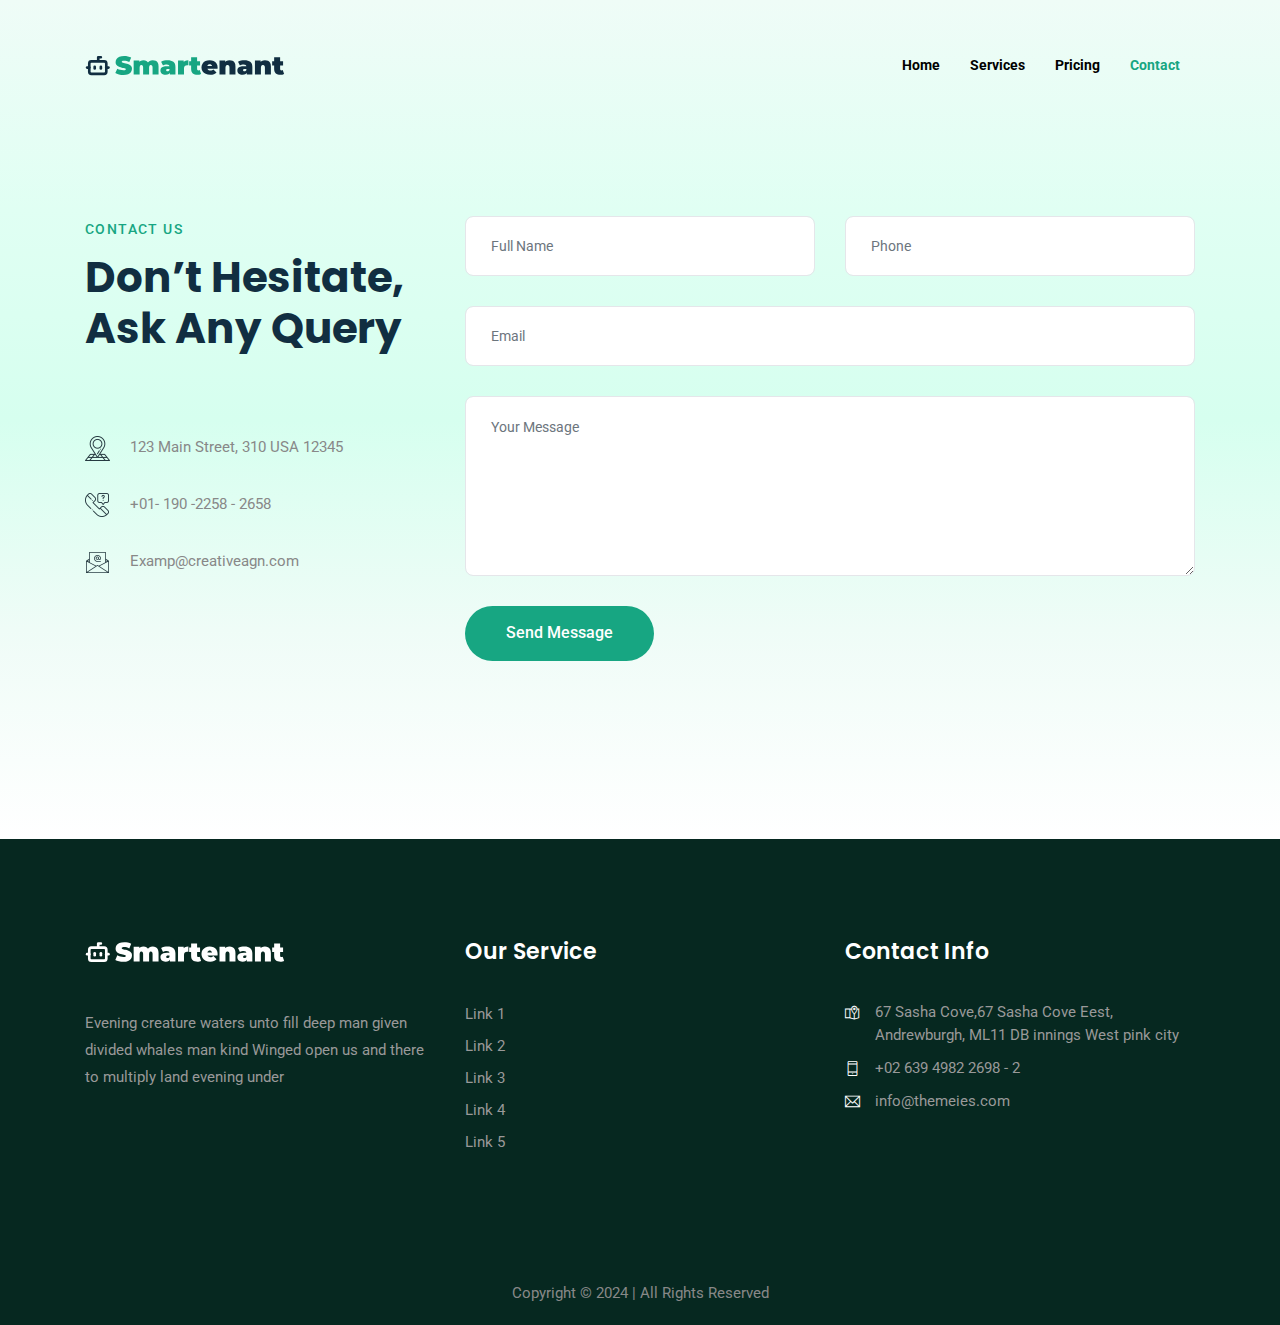
==== contact.html @ d22713ad "added" ====
<!doctype html>
<html lang="en">

<head>
  <!-- Required meta tags -->
  <meta charset="utf-8">
  <meta name="viewport" content="width=device-width, initial-scale=1, shrink-to-fit=no">

  <!-- All CSS -->
  <link rel="stylesheet" href="css/bootstrap.min.css">
  <link rel="stylesheet" href="css/owl.carousel.min.css">
  <link rel="stylesheet" href="css/themify-icons.css">
  <link rel="stylesheet" href="css/style.css">
  <link rel="stylesheet" href="css/animate.min.css">
  <link rel="stylesheet" href="css/font-awesome.min.css">
  <title>Hey, world!</title>
</head>

<body>

  <!-- Header strat -->
  <header class="header abs-header ">
    <div class="container">
      <nav class="navbar">
        <!-- Site logo -->
        <a href="home-01.html" class="logo">
          <img src="images/logo.svg" alt="">
        </a>
        <a href="javascript:void(0);" id="mobile-menu-toggler">
          <i class="ti-align-justify"></i>
        </a>
        <ul class="navbar-nav">
          <li><a href="index.html" >Home</a></li>
          <li><a href="services.html">Services</a></li>
          <li><a href="pricing.html">Pricing</a></li>
          <li><a href="contact.html" class="active">Contact</a></li>
        </ul>
      </nav>
    </div>
  </header>
  <!-- Header strat -->

  



  <section class="banner ">

  <!-- Contact section start -->
  
  <section class="contact">
    <div class="container">
      <div class="row">
        <div class="col-md-4">
          <div class="sec-heading">
            <span class="tagline">contact us</span>
            <h3 class="sec-title">Don’t Hesitate, Ask Any Query</h3>
          </div>
          <address class="contact-info">
            <span><img src="images/icons/map-marker.png" alt="">123 Main Street, 310 USA 12345</span>
            <a href="tel:"><img src="images/icons/phone.png" alt="">+01- 190 -2258 - 2658</a>
            <a href="mailto:"><img src="images/icons/email.png" alt="">Examp@creativeagn.com</a>
          </address>
        </div>
        <div class="col-md-8">
          <form action="home-01.html">
            <div class="row">
              <div class="col-sm-6">
                <input type="text" class="form-control" id="" placeholder="Full Name" required>
              </div>
              <div class="col-sm-6">
                <input type="text" class="form-control" id="" placeholder="Phone">
              </div>
            </div>
            <input type="email" class="form-control" id="" placeholder="Email" required>
            <textarea name="" class="form-control" placeholder="Your Message" required></textarea>
            <button type="submit" class="btn btn-default">send message</button>
          </form>
        </div>
      </div>
    </div>
  </section>
  <!-- Contact section end -->
</section>
 
  <!-- Footer strat -->
  <footer class="footer">
    <div class="foo-top">
      <div class="container">
        <div class="row">
          <div class="col-md-4">
            <div class="widget widget-text">
              <a href="home-01.html" class="logo">
                <img src="images/logo2.svg" alt="Logo">
              </a>
              <p>Evening creature waters unto fill deep man given divided whales man kind Winged open us and there to
                multiply land evening under </p>
            </div>
          </div>
          <div class="col-md-4">
            <div class="widget widget-navigation">
              <h3 class="widget-title">Our Service</h3>
              <ul>
                <li><a href="#">Link 1</a></li>
                <li><a href="#">Link 2</a></li>
                <li><a href="#">Link 3</a></li>
                <li><a href="#">Link 4</a></li>
                <li><a href="#">Link 5</a></li>
              </ul>
            </div>
          </div>
          
          <div class="col-md-4">
            <div class="widget widget-address">
              <h3 class="widget-title">Contact Info</h3>
              <address>
                <span><i class="ti-map-alt"></i> 67 Sasha Cove,67 Sasha Cove Eest, Andrewburgh, ML11 DB innings West
                  pink city</span>
                <a href="tel:+0263949822698"><i class="ti-mobile"></i> +02 639 4982 2698 - 2</a>
                <a href="mailto:info@themeies.com"><i class="ti-email"></i> info@themeies.com</a>
              </address>
            </div>
          </div>
        </div>
      </div>
    </div>
    <div class="foo-btm">
      <div class="container">
        <div class="row">
          <div class="col text-center">
            <p class="copyright">Copyright © 2024 | All Rights Reserved</p>
          </div>
        </div>
      </div>
    </div>
  </footer>
  <!-- Footer end -->
  <button onclick="topFunction()" id="myBtn" title="Go to top"><i class="fa fa-chevron-up" aria-hidden="true"></i></button>
  <!-- JS -->
  <script src="js/jquery-3.3.1.min.js"></script>
  <script src="js/jquery-ui.min.js"></script>
  <script src="js/bootstrap.min.js"></script>
  <script src="js/owl.carousel.min.js"></script>
  <script src="js/scripts.js"></script>
</body>

</html>
---- css/themify-icons.css ----
@font-face {
	font-family: 'themify';
	src:url('fonts/themify.eot?-fvbane');
	src:url('fonts/themify.eot?#iefix-fvbane') format('embedded-opentype'),
		url('fonts/themify.woff?-fvbane') format('woff'),
		url('fonts/themify.ttf?-fvbane') format('truetype'),
		url('fonts/themify.svg?-fvbane#themify') format('svg');
	font-weight: normal;
	font-style: normal;
}

[class^="ti-"], [class*=" ti-"] {
	font-family: 'themify';
	speak: none;
	font-style: normal;
	font-weight: normal;
	font-variant: normal;
	text-transform: none;
	line-height: 1;

	/* Better Font Rendering =========== */
	-webkit-font-smoothing: antialiased;
	-moz-osx-font-smoothing: grayscale;
}

.ti-wand:before {
	content: "\e600";
}
.ti-volume:before {
	content: "\e601";
}
.ti-user:before {
	content: "\e602";
}
.ti-unlock:before {
	content: "\e603";
}
.ti-unlink:before {
	content: "\e604";
}
.ti-trash:before {
	content: "\e605";
}
.ti-thought:before {
	content: "\e606";
}
.ti-target:before {
	content: "\e607";
}
.ti-tag:before {
	content: "\e608";
}
.ti-tablet:before {
	content: "\e609";
}
.ti-star:before {
	content: "\e60a";
}
.ti-spray:before {
	content: "\e60b";
}
.ti-signal:before {
	content: "\e60c";
}
.ti-shopping-cart:before {
	content: "\e60d";
}
.ti-shopping-cart-full:before {
	content: "\e60e";
}
.ti-settings:before {
	content: "\e60f";
}
.ti-search:before {
	content: "\e610";
}
.ti-zoom-in:before {
	content: "\e611";
}
.ti-zoom-out:before {
	content: "\e612";
}
.ti-cut:before {
	content: "\e613";
}
.ti-ruler:before {
	content: "\e614";
}
.ti-ruler-pencil:before {
	content: "\e615";
}
.ti-ruler-alt:before {
	content: "\e616";
}
.ti-bookmark:before {
	content: "\e617";
}
.ti-bookmark-alt:before {
	content: "\e618";
}
.ti-reload:before {
	content: "\e619";
}
.ti-plus:before {
	content: "\e61a";
}
.ti-pin:before {
	content: "\e61b";
}
.ti-pencil:before {
	content: "\e61c";
}
.ti-pencil-alt:before {
	content: "\e61d";
}
.ti-paint-roller:before {
	content: "\e61e";
}
.ti-paint-bucket:before {
	content: "\e61f";
}
.ti-na:before {
	content: "\e620";
}
.ti-mobile:before {
	content: "\e621";
}
.ti-minus:before {
	content: "\e622";
}
.ti-medall:before {
	content: "\e623";
}
.ti-medall-alt:before {
	content: "\e624";
}
.ti-marker:before {
	content: "\e625";
}
.ti-marker-alt:before {
	content: "\e626";
}
.ti-arrow-up:before {
	content: "\e627";
}
.ti-arrow-right:before {
	content: "\e628";
}
.ti-arrow-left:before {
	content: "\e629";
}
.ti-arrow-down:before {
	content: "\e62a";
}
.ti-lock:before {
	content: "\e62b";
}
.ti-location-arrow:before {
	content: "\e62c";
}
.ti-link:before {
	content: "\e62d";
}
.ti-layout:before {
	content: "\e62e";
}
.ti-layers:before {
	content: "\e62f";
}
.ti-layers-alt:before {
	content: "\e630";
}
.ti-key:before {
	content: "\e631";
}
.ti-import:before {
	content: "\e632";
}
.ti-image:before {
	content: "\e633";
}
.ti-heart:before {
	content: "\e634";
}
.ti-heart-broken:before {
	content: "\e635";
}
.ti-hand-stop:before {
	content: "\e636";
}
.ti-hand-open:before {
	content: "\e637";
}
.ti-hand-drag:before {
	content: "\e638";
}
.ti-folder:before {
	content: "\e639";
}
.ti-flag:before {
	content: "\e63a";
}
.ti-flag-alt:before {
	content: "\e63b";
}
.ti-flag-alt-2:before {
	content: "\e63c";
}
.ti-eye:before {
	content: "\e63d";
}
.ti-export:before {
	content: "\e63e";
}
.ti-exchange-vertical:before {
	content: "\e63f";
}
.ti-desktop:before {
	content: "\e640";
}
.ti-cup:before {
	content: "\e641";
}
.ti-crown:before {
	content: "\e642";
}
.ti-comments:before {
	content: "\e643";
}
.ti-comment:before {
	content: "\e644";
}
.ti-comment-alt:before {
	content: "\e645";
}
.ti-close:before {
	content: "\e646";
}
.ti-clip:before {
	content: "\e647";
}
.ti-angle-up:before {
	content: "\e648";
}
.ti-angle-right:before {
	content: "\e649";
}
.ti-angle-left:before {
	content: "\e64a";
}
.ti-angle-down:before {
	content: "\e64b";
}
.ti-check:before {
	content: "\e64c";
}
.ti-check-box:before {
	content: "\e64d";
}
.ti-camera:before {
	content: "\e64e";
}
.ti-announcement:before {
	content: "\e64f";
}
.ti-brush:before {
	content: "\e650";
}
.ti-briefcase:before {
	content: "\e651";
}
.ti-bolt:before {
	content: "\e652";
}
.ti-bolt-alt:before {
	content: "\e653";
}
.ti-blackboard:before {
	content: "\e654";
}
.ti-bag:before {
	content: "\e655";
}
.ti-move:before {
	content: "\e656";
}
.ti-arrows-vertical:before {
	content: "\e657";
}
.ti-arrows-horizontal:before {
	content: "\e658";
}
.ti-fullscreen:before {
	content: "\e659";
}
.ti-arrow-top-right:before {
	content: "\e65a";
}
.ti-arrow-top-left:before {
	content: "\e65b";
}
.ti-arrow-circle-up:before {
	content: "\e65c";
}
.ti-arrow-circle-right:before {
	content: "\e65d";
}
.ti-arrow-circle-left:before {
	content: "\e65e";
}
.ti-arrow-circle-down:before {
	content: "\e65f";
}
.ti-angle-double-up:before {
	content: "\e660";
}
.ti-angle-double-right:before {
	content: "\e661";
}
.ti-angle-double-left:before {
	content: "\e662";
}
.ti-angle-double-down:before {
	content: "\e663";
}
.ti-zip:before {
	content: "\e664";
}
.ti-world:before {
	content: "\e665";
}
.ti-wheelchair:before {
	content: "\e666";
}
.ti-view-list:before {
	content: "\e667";
}
.ti-view-list-alt:before {
	content: "\e668";
}
.ti-view-grid:before {
	content: "\e669";
}
.ti-uppercase:before {
	content: "\e66a";
}
.ti-upload:before {
	content: "\e66b";
}
.ti-underline:before {
	content: "\e66c";
}
.ti-truck:before {
	content: "\e66d";
}
.ti-timer:before {
	content: "\e66e";
}
.ti-ticket:before {
	content: "\e66f";
}
.ti-thumb-up:before {
	content: "\e670";
}
.ti-thumb-down:before {
	content: "\e671";
}
.ti-text:before {
	content: "\e672";
}
.ti-stats-up:before {
	content: "\e673";
}
.ti-stats-down:before {
	content: "\e674";
}
.ti-split-v:before {
	content: "\e675";
}
.ti-split-h:before {
	content: "\e676";
}
.ti-smallcap:before {
	content: "\e677";
}
.ti-shine:before {
	content: "\e678";
}
.ti-shift-right:before {
	content: "\e679";
}
.ti-shift-left:before {
	content: "\e67a";
}
.ti-shield:before {
	content: "\e67b";
}
.ti-notepad:before {
	content: "\e67c";
}
.ti-server:before {
	content: "\e67d";
}
.ti-quote-right:before {
	content: "\e67e";
}
.ti-quote-left:before {
	content: "\e67f";
}
.ti-pulse:before {
	content: "\e680";
}
.ti-printer:before {
	content: "\e681";
}
.ti-power-off:before {
	content: "\e682";
}
.ti-plug:before {
	content: "\e683";
}
.ti-pie-chart:before {
	content: "\e684";
}
.ti-paragraph:before {
	content: "\e685";
}
.ti-panel:before {
	content: "\e686";
}
.ti-package:before {
	content: "\e687";
}
.ti-music:before {
	content: "\e688";
}
.ti-music-alt:before {
	content: "\e689";
}
.ti-mouse:before {
	content: "\e68a";
}
.ti-mouse-alt:before {
	content: "\e68b";
}
.ti-money:before {
	content: "\e68c";
}
.ti-microphone:before {
	content: "\e68d";
}
.ti-menu:before {
	content: "\e68e";
}
.ti-menu-alt:before {
	content: "\e68f";
}
.ti-map:before {
	content: "\e690";
}
.ti-map-alt:before {
	content: "\e691";
}
.ti-loop:before {
	content: "\e692";
}
.ti-location-pin:before {
	content: "\e693";
}
.ti-list:before {
	content: "\e694";
}
.ti-light-bulb:before {
	content: "\e695";
}
.ti-Italic:before {
	content: "\e696";
}
.ti-info:before {
	content: "\e697";
}
.ti-infinite:before {
	content: "\e698";
}
.ti-id-badge:before {
	content: "\e699";
}
.ti-hummer:before {
	content: "\e69a";
}
.ti-home:before {
	content: "\e69b";
}
.ti-help:before {
	content: "\e69c";
}
.ti-headphone:before {
	content: "\e69d";
}
.ti-harddrives:before {
	content: "\e69e";
}
.ti-harddrive:before {
	content: "\e69f";
}
.ti-gift:before {
	content: "\e6a0";
}
.ti-game:before {
	content: "\e6a1";
}
.ti-filter:before {
	content: "\e6a2";
}
.ti-files:before {
	content: "\e6a3";
}
.ti-file:before {
	content: "\e6a4";
}
.ti-eraser:before {
	content: "\e6a5";
}
.ti-envelope:before {
	content: "\e6a6";
}
.ti-download:before {
	content: "\e6a7";
}
.ti-direction:before {
	content: "\e6a8";
}
.ti-direction-alt:before {
	content: "\e6a9";
}
.ti-dashboard:before {
	content: "\e6aa";
}
.ti-control-stop:before {
	content: "\e6ab";
}
.ti-control-shuffle:before {
	content: "\e6ac";
}
.ti-control-play:before {
	content: "\e6ad";
}
.ti-control-pause:before {
	content: "\e6ae";
}
.ti-control-forward:before {
	content: "\e6af";
}
.ti-control-backward:before {
	content: "\e6b0";
}
.ti-cloud:before {
	content: "\e6b1";
}
.ti-cloud-up:before {
	content: "\e6b2";
}
.ti-cloud-down:before {
	content: "\e6b3";
}
.ti-clipboard:before {
	content: "\e6b4";
}
.ti-car:before {
	content: "\e6b5";
}
.ti-calendar:before {
	content: "\e6b6";
}
.ti-book:before {
	content: "\e6b7";
}
.ti-bell:before {
	content: "\e6b8";
}
.ti-basketball:before {
	content: "\e6b9";
}
.ti-bar-chart:before {
	content: "\e6ba";
}
.ti-bar-chart-alt:before {
	content: "\e6bb";
}
.ti-back-right:before {
	content: "\e6bc";
}
.ti-back-left:before {
	content: "\e6bd";
}
.ti-arrows-corner:before {
	content: "\e6be";
}
.ti-archive:before {
	content: "\e6bf";
}
.ti-anchor:before {
	content: "\e6c0";
}
.ti-align-right:before {
	content: "\e6c1";
}
.ti-align-left:before {
	content: "\e6c2";
}
.ti-align-justify:before {
	content: "\e6c3";
}
.ti-align-center:before {
	content: "\e6c4";
}
.ti-alert:before {
	content: "\e6c5";
}
.ti-alarm-clock:before {
	content: "\e6c6";
}
.ti-agenda:before {
	content: "\e6c7";
}
.ti-write:before {
	content: "\e6c8";
}
.ti-window:before {
	content: "\e6c9";
}
.ti-widgetized:before {
	content: "\e6ca";
}
.ti-widget:before {
	content: "\e6cb";
}
.ti-widget-alt:before {
	content: "\e6cc";
}
.ti-wallet:before {
	content: "\e6cd";
}
.ti-video-clapper:before {
	content: "\e6ce";
}
.ti-video-camera:before {
	content: "\e6cf";
}
.ti-vector:before {
	content: "\e6d0";
}
.ti-themify-logo:before {
	content: "\e6d1";
}
.ti-themify-favicon:before {
	content: "\e6d2";
}
.ti-themify-favicon-alt:before {
	content: "\e6d3";
}
.ti-support:before {
	content: "\e6d4";
}
.ti-stamp:before {
	content: "\e6d5";
}
.ti-split-v-alt:before {
	content: "\e6d6";
}
.ti-slice:before {
	content: "\e6d7";
}
.ti-shortcode:before {
	content: "\e6d8";
}
.ti-shift-right-alt:before {
	content: "\e6d9";
}
.ti-shift-left-alt:before {
	content: "\e6da";
}
.ti-ruler-alt-2:before {
	content: "\e6db";
}
.ti-receipt:before {
	content: "\e6dc";
}
.ti-pin2:before {
	content: "\e6dd";
}
.ti-pin-alt:before {
	content: "\e6de";
}
.ti-pencil-alt2:before {
	content: "\e6df";
}
.ti-palette:before {
	content: "\e6e0";
}
.ti-more:before {
	content: "\e6e1";
}
.ti-more-alt:before {
	content: "\e6e2";
}
.ti-microphone-alt:before {
	content: "\e6e3";
}
.ti-magnet:before {
	content: "\e6e4";
}
.ti-line-double:before {
	content: "\e6e5";
}
.ti-line-dotted:before {
	content: "\e6e6";
}
.ti-line-dashed:before {
	content: "\e6e7";
}
.ti-layout-width-full:before {
	content: "\e6e8";
}
.ti-layout-width-default:before {
	content: "\e6e9";
}
.ti-layout-width-default-alt:before {
	content: "\e6ea";
}
.ti-layout-tab:before {
	content: "\e6eb";
}
.ti-layout-tab-window:before {
	content: "\e6ec";
}
.ti-layout-tab-v:before {
	content: "\e6ed";
}
.ti-layout-tab-min:before {
	content: "\e6ee";
}
.ti-layout-slider:before {
	content: "\e6ef";
}
.ti-layout-slider-alt:before {
	content: "\e6f0";
}
.ti-layout-sidebar-right:before {
	content: "\e6f1";
}
.ti-layout-sidebar-none:before {
	content: "\e6f2";
}
.ti-layout-sidebar-left:before {
	content: "\e6f3";
}
.ti-layout-placeholder:before {
	content: "\e6f4";
}
.ti-layout-menu:before {
	content: "\e6f5";
}
.ti-layout-menu-v:before {
	content: "\e6f6";
}
.ti-layout-menu-separated:before {
	content: "\e6f7";
}
.ti-layout-menu-full:before {
	content: "\e6f8";
}
.ti-layout-media-right-alt:before {
	content: "\e6f9";
}
.ti-layout-media-right:before {
	content: "\e6fa";
}
.ti-layout-media-overlay:before {
	content: "\e6fb";
}
.ti-layout-media-overlay-alt:before {
	content: "\e6fc";
}
.ti-layout-media-overlay-alt-2:before {
	content: "\e6fd";
}
.ti-layout-media-left-alt:before {
	content: "\e6fe";
}
.ti-layout-media-left:before {
	content: "\e6ff";
}
.ti-layout-media-center-alt:before {
	content: "\e700";
}
.ti-layout-media-center:before {
	content: "\e701";
}
.ti-layout-list-thumb:before {
	content: "\e702";
}
.ti-layout-list-thumb-alt:before {
	content: "\e703";
}
.ti-layout-list-post:before {
	content: "\e704";
}
.ti-layout-list-large-image:before {
	content: "\e705";
}
.ti-layout-line-solid:before {
	content: "\e706";
}
.ti-layout-grid4:before {
	content: "\e707";
}
.ti-layout-grid3:before {
	content: "\e708";
}
.ti-layout-grid2:before {
	content: "\e709";
}
.ti-layout-grid2-thumb:before {
	content: "\e70a";
}
.ti-layout-cta-right:before {
	content: "\e70b";
}
.ti-layout-cta-left:before {
	content: "\e70c";
}
.ti-layout-cta-center:before {
	content: "\e70d";
}
.ti-layout-cta-btn-right:before {
	content: "\e70e";
}
.ti-layout-cta-btn-left:before {
	content: "\e70f";
}
.ti-layout-column4:before {
	content: "\e710";
}
.ti-layout-column3:before {
	content: "\e711";
}
.ti-layout-column2:before {
	content: "\e712";
}
.ti-layout-accordion-separated:before {
	content: "\e713";
}
.ti-layout-accordion-merged:before {
	content: "\e714";
}
.ti-layout-accordion-list:before {
	content: "\e715";
}
.ti-ink-pen:before {
	content: "\e716";
}
.ti-info-alt:before {
	content: "\e717";
}
.ti-help-alt:before {
	content: "\e718";
}
.ti-headphone-alt:before {
	content: "\e719";
}
.ti-hand-point-up:before {
	content: "\e71a";
}
.ti-hand-point-right:before {
	content: "\e71b";
}
.ti-hand-point-left:before {
	content: "\e71c";
}
.ti-hand-point-down:before {
	content: "\e71d";
}
.ti-gallery:before {
	content: "\e71e";
}
.ti-face-smile:before {
	content: "\e71f";
}
.ti-face-sad:before {
	content: "\e720";
}
.ti-credit-card:before {
	content: "\e721";
}
.ti-control-skip-forward:before {
	content: "\e722";
}
.ti-control-skip-backward:before {
	content: "\e723";
}
.ti-control-record:before {
	content: "\e724";
}
.ti-control-eject:before {
	content: "\e725";
}
.ti-comments-smiley:before {
	content: "\e726";
}
.ti-brush-alt:before {
	content: "\e727";
}
.ti-youtube:before {
	content: "\e728";
}
.ti-vimeo:before {
	content: "\e729";
}
.ti-twitter:before {
	content: "\e72a";
}
.ti-time:before {
	content: "\e72b";
}
.ti-tumblr:before {
	content: "\e72c";
}
.ti-skype:before {
	content: "\e72d";
}
.ti-share:before {
	content: "\e72e";
}
.ti-share-alt:before {
	content: "\e72f";
}
.ti-rocket:before {
	content: "\e730";
}
.ti-pinterest:before {
	content: "\e731";
}
.ti-new-window:before {
	content: "\e732";
}
.ti-microsoft:before {
	content: "\e733";
}
.ti-list-ol:before {
	content: "\e734";
}
.ti-linkedin:before {
	content: "\e735";
}
.ti-layout-sidebar-2:before {
	content: "\e736";
}
.ti-layout-grid4-alt:before {
	content: "\e737";
}
.ti-layout-grid3-alt:before {
	content: "\e738";
}
.ti-layout-grid2-alt:before {
	content: "\e739";
}
.ti-layout-column4-alt:before {
	content: "\e73a";
}
.ti-layout-column3-alt:before {
	content: "\e73b";
}
.ti-layout-column2-alt:before {
	content: "\e73c";
}
.ti-instagram:before {
	content: "\e73d";
}
.ti-google:before {
	content: "\e73e";
}
.ti-github:before {
	content: "\e73f";
}
.ti-flickr:before {
	content: "\e740";
}
.ti-facebook:before {
	content: "\e741";
}
.ti-dropbox:before {
	content: "\e742";
}
.ti-dribbble:before {
	content: "\e743";
}
.ti-apple:before {
	content: "\e744";
}
.ti-android:before {
	content: "\e745";
}
.ti-save:before {
	content: "\e746";
}
.ti-save-alt:before {
	content: "\e747";
}
.ti-yahoo:before {
	content: "\e748";
}
.ti-wordpress:before {
	content: "\e749";
}
.ti-vimeo-alt:before {
	content: "\e74a";
}
.ti-twitter-alt:before {
	content: "\e74b";
}
.ti-tumblr-alt:before {
	content: "\e74c";
}
.ti-trello:before {
	content: "\e74d";
}
.ti-stack-overflow:before {
	content: "\e74e";
}
.ti-soundcloud:before {
	content: "\e74f";
}
.ti-sharethis:before {
	content: "\e750";
}
.ti-sharethis-alt:before {
	content: "\e751";
}
.ti-reddit:before {
	content: "\e752";
}
.ti-pinterest-alt:before {
	content: "\e753";
}
.ti-microsoft-alt:before {
	content: "\e754";
}
.ti-linux:before {
	content: "\e755";
}
.ti-jsfiddle:before {
	content: "\e756";
}
.ti-joomla:before {
	content: "\e757";
}
.ti-html5:before {
	content: "\e758";
}
.ti-flickr-alt:before {
	content: "\e759";
}
.ti-email:before {
	content: "\e75a";
}
.ti-drupal:before {
	content: "\e75b";
}
.ti-dropbox-alt:before {
	content: "\e75c";
}
.ti-css3:before {
	content: "\e75d";
}
.ti-rss:before {
	content: "\e75e";
}
.ti-rss-alt:before {
	content: "\e75f";
}
---- css/style.css ----
/**
 * Fonts 
 * Roboto & Popins
 */
@import url("https://fonts.googleapis.com/css?family=Poppins:400,500,600,700|Roboto:400,500,700&display=swap");
* {
  margin: 0;
  padding: 0;
  -webkit-box-sizing: border-box;
          box-sizing: border-box;
          scroll-behavior: smooth;         
}




body {
  color: #6c6c6f;
  background-color: #fff;
  font-family: 'Roboto', sans-serif;
  font-weight: 400;
  font-size: 15px;
  line-height: 27px;
}

a {
  -webkit-transition: all 300ms ease-in-out;
  transition: all 300ms ease-in-out;
}

a:hover, a:focus {
  text-decoration: none;
  outline: 0px;
}

h1, h2, h3, h4, h5, h6 {
  color: #112e41;
  font-family: 'Poppins', sans-serif;
  font-weight: 700;
}

img {
  display: block;
  width: 100%;
  height: auto;
}

ul {
  margin: 0;
  padding: 0;
  list-style: none;
}

figure {
  margin: 0;
}

section {
  display: block;
  position: relative;
  padding: 50px 0;
  width: 100%;
}

/**
 *
 * Common CSS
 *
 */
@media screen and (max-width: 767px) {
  section {
    padding-bottom: 50px;
  }
}

.sec-heading {
  margin-bottom: 80px;
}

.sec-heading .sec-title {
  font-size: 42px;
  margin-bottom: 0;
}

@media screen and (max-width: 767px) {
  .sec-heading .sec-title {
    font-size: 30px;
  }
}

@media screen and (max-width: 479px) {
  .sec-heading .sec-title {
    font-size: 26px;
  }
}

@media screen and (min-width: 768px) {
  .nopadd-ltf {
    padding-left: 0;
  }
  .nopadd-rth {
    padding-right: 0;
  }
  .nopadd {
    padding-left: 0;
    padding-right: 0;
  }
}

.nopadd-btm {
  padding-bottom: 0 !important;
}

.btn {
  color: #fff;
  display: inline-block;
  font-size: 16px;
  font-weight: 500;
  line-height: 0.8;
  text-transform: capitalize;
  padding: 20px 40px;
}

@media screen and (min-width: 320px) {
  .btn:first-of-type {
    margin-right: 25px;
  }
}

.btn-filled {
  background-color: #17a682;
}

.btn-filled:hover {
  background-color: #fff;
  -webkit-box-shadow: 0 0 30px 5px rgba(0, 0, 0, 0.05);
          box-shadow: 0 0 30px 5px rgba(0, 0, 0, 0.05);
}

.btn-default {
  background-color: #17a682;
  border-radius: 50px;
  color: #fff;
}

.btn-default:hover {
  background-color: transparent;
  border: 1px solid #17a682;
  color: #17a682;
  -webkit-box-shadow: 0 0 30px 5px rgba(0, 0, 0, 0.05);
          box-shadow: 0 0 30px 5px rgba(0, 0, 0, 0.05);
}

.btn-round {
  border-radius: 50px;
}

.btn-outline {
  border: 2px solid #17a682;
}

.btn:focus {
  -webkit-box-shadow: none;
          box-shadow: none;
}

.btn.icon-left i {
  line-height: .8;
  margin-right: 20px;
}

.tagline {
  color: #17a682;
  display: block;
  font-size: 14px;
  font-weight: 500;
  letter-spacing: 1.4px;
  text-transform: uppercase;
  margin-bottom: 10px;
  position: relative;
}

@media screen and (max-width: 991px) {
  .tagline {
    font-size: 12px;
  }
}

.tagline.bar {
  padding-left: 70px;
}

.tagline.bar:after {
  background-color: #17a682;
  content: '';
  position: absolute;
  top: 50%;
  left: 0;
  right: 0;
  bottom: 0;
  -webkit-transform: translateY(-50%);
          transform: translateY(-50%);
  height: 2px;
  width: 50px;
}

.content-box h2, .content-box-fluid h2 {
  font-size: 30px;
  line-height: 40px;
  margin-bottom: 23px;
}

@media screen and (max-width: 479px) {
  .content-box h2, .content-box-fluid h2 {
    font-size: 26px;
    line-height: 34px;
  }
}

.content-box h5, .content-box-fluid h5 {
  font-size: 20px;
  font-weight: 500;
  line-height: 30px;
  margin-bottom: 30px;
}



.content-box-fluid {
  width: 100%;
}

@media screen and (min-width: 768px) {
  .content-box-fluid {
    max-width: 505px;
  }
}

@media screen and (min-width: 768px) {
  .content-box-fluid.right {
    float: right;
  }
}


@media screen and (min-width: 768px) {
  .content-box-fluid.left {
    float: left;
  }
}

.circle {
  border-radius: 50%;
}

.video-box {
  position: relative;
}

.video-box:after {
  content: '';
  position: absolute;
  top: 0;
  left: 0;
  right: 0;
  bottom: 0;
  height: 100%;
  width: 100%;
  background-color: rgba(22, 43, 69, 0.7);
}

.video-box .video-in {
  position: absolute;
  text-align: center;
  top: 50%;
  -webkit-transform: translateY(-50%);
          transform: translateY(-50%);
  width: 100%;
  z-index: 1;
}

.video-box .video-in span {
  color: #fff;
}

.video-btn {
  background-color: #17a682;
  color: #fff;
  display: block;
  font-size: 18px;
  text-align: center;
  margin: 0 auto 15px;
  position: relative;
  line-height: 65px;
  height: 60px;
  width: 60px;
}

.video-btn::after {
  content: '';
  position: absolute;
  top: 0;
  left: 0;
  right: 0;
  bottom: 0;
  -webkit-animation: beat infinite 1.2s;
          animation: beat infinite 1.2s;
  height: 100%;
  width: 100%;
  background-color: #17a682;
  border-radius: 50%;
  z-index: -1;
}

.video-btn:hover {
  color: #233646;
}

@-webkit-keyframes beat {
  0% {
    opacity: 1;
    -webkit-transform: scale(1);
            transform: scale(1);
  }
  100% {
    opacity: 0;
    -webkit-transform: scale(1.5);
            transform: scale(1.5);
  }
}

@keyframes beat {
  0% {
    opacity: 1;
    -webkit-transform: scale(1);
            transform: scale(1);
  }
  100% {
    opacity: 0;
    -webkit-transform: scale(1.5);
            transform: scale(1.5);
  }
}

.read-more {
  color: #233646;
  font-size: 14px;
  font-weight: 600;
  text-transform: uppercase;
  display: block;
}

.read-more img {
  width: 31px;
  display: inline-block;
  margin-left: 5px;
}

.read-more:hover {
  color: #17a682;
}

/**
 * Header style
 */
.header {
  display: block;
  position: relative;
  padding: 20px 0;
  width: 100%;
}

.header .btn {
  margin-left: 15px;
  text-transform: uppercase;
  padding: 13px 25px;
}

.header03 .navbar {
  background-color: #000;
  max-width: 1370px;
  margin: 0 auto -40px;
  position: relative;
  z-index: 1;
}

.header03 .navbar li a {
  color: #fff;
}

.header03 .search-icon, .header03 .cart-bag, .header03 .cart-bag {
  color: #fff;
}

.logo {
  display: block;
  max-width: 200px;
}

.search-icon, .cart-bag {
  color: #000;
  font-size: 16px;
  padding: 0 5px;
  position: relative;
}

.search-icon:hover, .cart-bag:hover {
  color: #17a682;
}

.cart-bag .itemCount {
  background-color: #ee4f36;
  border-radius: 50%;
  color: #fff;
  font-size: 12px;
  line-height: 14px;
  text-align: center;
  position: absolute;
  right: 0;
  top: 0;
  height: 14px;
  width: 14px;
}

.cart-bag .itemCount:hover {
  color: #17a682;
}

.abs-header {
  position: absolute;
  top: 0;
  left: 0;
  z-index: 2;
}

@media screen and (max-width: 991px) {
  .abs-header {
    background-color: #fff;
  }
}

/**
 * Navigation menu
 */
.navbar {
  padding: 0;
}

@media screen and (max-width: 991px) {
  .navbar {
    position: inherit;
  }
}

.navbar-nav {
  -webkit-box-orient: horizontal;
  -webkit-box-direction: normal;
      -ms-flex-direction: row;
          flex-direction: row;
}

.navbar-nav li {
  position: relative;
}

.navbar-nav li a {
  color: #000;
  display: block;
  font-size: 14px;
  font-family: "Roboto", sans-serif;
  font-weight: 700;
  line-height: 0.8;
  padding: 40px 15px;
}

.navbar-nav li a li.current-menu-item a, .navbar-nav li a:hover {
  color: #17a682;
}

.navbar-nav li .sub-menu {
  background-color: #fff;
  -webkit-box-shadow: 0 2px 15px rgba(0, 0, 0, 0.07);
          box-shadow: 0 2px 15px rgba(0, 0, 0, 0.07);
  -webkit-transition: all 300ms ease-in-out;
  transition: all 300ms ease-in-out;
}

@media screen and (min-width: 992px) {
  .navbar-nav li .sub-menu {
    position: absolute;
    top: 100%;
    left: 0;
    opacity: 0;
    visibility: hidden;
    width: 220px;
    z-index: 1;
  }
}

@media screen and (min-width: 992px) {
  .navbar-nav li .sub-menu a {
    padding: 20px;
  }
}

.navbar-nav li .sub-menu a:hover {
  background-color: #f5f5f5;
}

@media screen and (min-width: 992px) {
  .navbar-nav li:hover .sub-menu {
    opacity: 1;
    visibility: visible;
  }
}

@media screen and (max-width: 991px) {
  .navbar-nav {
    background-color: #fff;
    display: none;
    position: absolute;
    top: 100%;
    left: 0;
    width: 100%;
  }
  .navbar-nav li a {
    padding: 20px 35px;
  }
  .navbar-nav li a:hover {
    background-color: #f5f5f5;
  }
}

@media screen and (max-width: 575px) {
  .navbar-nav li a {
    padding: 20px 15px;
  }
}

#mobile-menu-toggler {
  color: #000;
  font-size: 20px;
  margin-left: auto;
  margin-right: 10px;
}

#mobile-menu-toggler:hover {
  color: #17a682;
}

@media screen and (min-width: 992px) {
  #mobile-menu-toggler {
    display: none;
  }
}

.menu-dropdown {
  color: #000;
  cursor: pointer;
  display: block;
  font-size: 12px;
  line-height: 20px;
  text-align: center;
  position: absolute;
  right: -10px;
  top: 50%;
  -webkit-transform: translateY(-50%);
          transform: translateY(-50%);
  width: 20px;
  height: 20px;
}

@media screen and (max-width: 991px) {
  .menu-dropdown {
    right: 35px;
    top: 15px;
    -webkit-transform: none;
            transform: none;
  }
}

/**
 * Header style
 */
.header {
  display: block;
  position: relative;
  padding: 20px 0;
  width: 100%;
}

.header .btn {
  margin-left: 15px;
  text-transform: uppercase;
  padding: 13px 25px;
}

.header03 .navbar {
  background-color: #000;
  max-width: 1370px;
  margin: 0 auto -40px;
  position: relative;
  z-index: 1;
}

.header03 .navbar li a {
  color: #fff;
}

.header03 .search-icon, .header03 .cart-bag, .header03 .cart-bag {
  color: #fff;
}


.search-icon, .cart-bag {
  color: #000;
  font-size: 16px;
  padding: 0 5px;
  position: relative;
}

.search-icon:hover, .cart-bag:hover {
  color: #17a682;
}

.cart-bag .itemCount {
  background-color: #ee4f36;
  border-radius: 50%;
  color: #fff;
  font-size: 12px;
  line-height: 14px;
  text-align: center;
  position: absolute;
  right: 0;
  top: 0;
  height: 14px;
  width: 14px;
}

.cart-bag .itemCount:hover {
  color: #17a682;
}

.abs-header {
  position: absolute;
  top: 0;
  left: 0;
  z-index: 2;
}

@media screen and (max-width: 991px) {
  .abs-header {
    background-color: #fff;
  }
}

/**
 * Navigation menu
 */
.navbar {
  padding: 0;
}

@media screen and (max-width: 991px) {
  .navbar {
    position: inherit;
  }
}

.navbar-nav {
  -webkit-box-orient: horizontal;
  -webkit-box-direction: normal;
      -ms-flex-direction: row;
          flex-direction: row;
}

.navbar-nav li {
  position: relative;
}

.navbar-nav li a {
  color: #000;
  display: block;
  font-size: 14px;
  font-family: "Roboto", sans-serif;
  font-weight: 700;
  line-height: 0.8;
  padding: 40px 15px;
}

.navbar-nav li a li.current-menu-item a, .navbar-nav li a:hover {
  color: #17a682;
}

.navbar-nav li .sub-menu {
  background-color: #fff;
  -webkit-box-shadow: 0 2px 15px rgba(0, 0, 0, 0.07);
          box-shadow: 0 2px 15px rgba(0, 0, 0, 0.07);
  -webkit-transition: all 300ms ease-in-out;
  transition: all 300ms ease-in-out;
}

@media screen and (min-width: 992px) {
  .navbar-nav li .sub-menu {
    position: absolute;
    top: 100%;
    left: 0;
    opacity: 0;
    visibility: hidden;
    width: 220px;
    z-index: 1;
  }
}

@media screen and (min-width: 992px) {
  .navbar-nav li .sub-menu a {
    padding: 20px;
  }
}

.navbar-nav li .sub-menu a:hover {
  background-color: #f5f5f5;
}

@media screen and (min-width: 992px) {
  .navbar-nav li:hover .sub-menu {
    opacity: 1;
    visibility: visible;
  }
}

@media screen and (max-width: 991px) {
  .navbar-nav {
    background-color: #fff;
    display: none;
    position: absolute;
    top: 100%;
    left: 0;
    width: 100%;
  }
  .navbar-nav li a {
    padding: 20px 35px;
  }
  .navbar-nav li a:hover {
    background-color: #f5f5f5;
  }
}

@media screen and (max-width: 575px) {
  .navbar-nav li a {
    padding: 20px 15px;
  }
}

#mobile-menu-toggler {
  color: #000;
  font-size: 20px;
  margin-left: auto;
  margin-right: 10px;
}

#mobile-menu-toggler:hover {
  color: #17a682;
}

@media screen and (min-width: 992px) {
  #mobile-menu-toggler {
    display: none;
  }
}

.menu-dropdown {
  color: #000;
  cursor: pointer;
  display: block;
  font-size: 12px;
  line-height: 20px;
  text-align: center;
  position: absolute;
  right: -10px;
  top: 50%;
  -webkit-transform: translateY(-50%);
          transform: translateY(-50%);
  width: 20px;
  height: 20px;
}

@media screen and (max-width: 991px) {
  .menu-dropdown {
    right: 35px;
    top: 15px;
    -webkit-transform: none;
            transform: none;
  }
}

/*************************
 * Banner section
 */
.banner {
  
  
  background-image: linear-gradient(to top, #fff, #effcf7, #d6ffef, #e0fff3, #effcf7);
  padding: 13% 0 10%;
}


@media screen and (max-width: 767px) {
  
  .banner{
  padding: 20% 0 10%;
}
  
}




.banner1 {
  background-color: #edfff7;
  
}

.banner .content-box .tagline, .banner .content-box-fluid .tagline {
  font-family: "Roboto", sans-serif;
  font-size: 18px;
  font-weight: 500;
  text-transform: capitalize;
}

.banner .content-box h2, .banner .content-box-fluid h2 {
  font-size: 60px;
  line-height: 70px;
  margin-bottom: 30px;
}

@media screen and (max-width: 991px) {
  .banner .content-box h2, .banner .content-box-fluid h2 {
    font-size: 38px;
    line-height: 50px;
  }
}

@media screen and (max-width: 479px) {
  .banner .content-box h2, .banner .content-box-fluid h2 {
    font-size: 30px;
    line-height: 40px;
  }
}

.banner .content-box p, .banner .content-box-fluid p {
  margin-bottom: 20px;
}

@media screen and (max-width: 767px) {
  .banner .ban-img {
    margin-bottom: 40px;
  }
}

/*************************
 * Features section
 */
.about .content-box-fluid h2 {
  font-size: 42px;
  line-height: 50px;
  margin-bottom: 23px;
}

@media screen and (max-width: 767px) {
  .about .content-box-fluid h2 {
    font-size: 30px;
  }
}

@media screen and (max-width: 479px) {
  .about .content-box-fluid h2 {
    font-size: 22px;
    line-height: 30px;
  }
}

@media screen and (max-width: 479px) {
  .about .content-box-fluid h5 {
    font-size: 16px;
    line-height: 22px;
  }
}

@media screen and (min-width: 992px) {
  .about .content-box-fluid {
    padding-left: 60px;
  }
}

@media screen and (max-width: 991px) {
  .about .content-box-fluid {
    margin: 0 auto;
  }
}

.about-img-group {
  position: relative;
}

.about-img-group .about-img-bg {
  position: absolute;
  left: 50%;
  top: 30px;
  max-width: 545px;
  -webkit-transform: translateX(-50%);
          transform: translateX(-50%);
}

.about-img-group .about-img-1 {
  margin-top: 80px;
  border-radius: 8px;
}

@media screen and (max-width: 767px) {
  .about-img-group .about-img-1 {
    margin-bottom: 30px;
    border-radius: 8px;
  }
}

.about-img-group .about-img-2 {
  margin-bottom: 60px;
  border-radius: 8px;
}

.about-img-group h3 {
  font-size: 40px;
  line-height: 50px;
  margin-bottom: 0;
}

@media screen and (max-width: 479px) {
  .about-img-group h3 {
    font-size: 30px;
    line-height: 40px;
  }
}

@media screen and (max-width: 991px) {
  .about-img-group {
    margin-bottom: 50px;
  }
}

/*************************
 * Features section
 */
.iconBox {
  
  border-radius: 5px;
  padding: 40px 25px;
  position: relative;
  text-align: center;
  -webkit-transition: all 300ms ease-in-out;
  transition: all 300ms ease-in-out;
}

.iconBox .icon {
  border-radius: 50%;
  display: block;
  font-size: 27px;
  line-height: 70px;
  margin: 0 auto 30px;
  height: 70px;
  width: 70px;
}

.iconBox:hover {
  transform: scale(1.1); /* Slight zoom on hover */
  -webkit-transform: scale(1.1); /* Ensure compatibility with older WebKit browsers */
}


.iconBox a {
  color: #233646;
  display: block;
  font-family: "Poppins", sans-serif;
  font-size: 22px;
  font-weight: 600;
  margin-bottom: 24px;
}

.iconBox p {
  margin-bottom: 0;
}

/* .iconBox:hover {
  border-color: transparent;
  -webkit-box-shadow: 0 0 10px rgba(0, 0, 0, 0.07);
  box-shadow: 0 0 10px rgba(0, 0, 0, 0.07);
} */

@media screen and (max-width: 991px) {
  .iconBox {
    margin-bottom: 30px;
  }
}

/*************************
 * Features section
 */
.funfacts {
  background-color: #062820;
  padding: 105px 0;
}

@media screen and (max-width: 991px) {
  .funfacts {
    padding-bottom: 35px;
  }
}

.single-fun {
  position: relative;
}

.single-fun img {
  max-width: 65px;
  margin-bottom: 30px;
}

.single-fun svg {
  max-width: 65px;
  margin-bottom: 30px;
}

@media screen and (max-width: 575px) {
  .single-fun img {
    margin: 0 auto 30px;
  }
}

.single-fun p {
  -webkit-box-align: center;
      -ms-flex-align: center;
          align-items: center;
  color: #fff;
  display: -webkit-inline-box;
  display: -ms-inline-flexbox;
  display: inline-flex;
  font-size: 22px;
  font-weight: 700;
  line-height: 30px;
  margin-bottom: 0;
  text-transform: uppercase;
  position: relative;
}

.single-fun p span {
  font-family: "Roboto", sans-serif;
  font-size: 60px;
  font-weight: 700;
  margin-right: 20px;
}

@media screen and (max-width: 991px) {
  .single-fun {
    margin-bottom: 60px;
  }
}

@media screen and (max-width: 575px) {
  .single-fun {
    text-align: center;
  }
}

/*************************
 * Wroks section
 */
.works .pb-50 {
  padding-bottom: 80px;
}

@media screen and (max-width: 991px) {
  .works .pb-50 {
    padding-bottom: 60px;
  }
}

@media screen and (max-width: 767px) {
  .works .pb-50 {
    padding-bottom: 40px;
  }
}

@media screen and (max-width: 767px) {
  .works .content-box-fluid.right {
    margin-bottom: 40px;
  }
}

/*************************
 * Testimonial section
 */
@media screen and (max-width: 767px) {
  .tesimonial .video-box {
    margin-bottom: 40px;
  }
}

.test-caro {
  max-width: 710px;
  width: 100%;
}

@media screen and (min-width: 768px) {
  .test-caro {
    padding-left: 60px;
  }
}

.test-caro .single-test p {
  font-size: 20px;
  line-height: 30px;
  margin-bottom: 0;
}

.test-caro .single-test .company-logo {
  margin-top: 40px;
  max-width: 119px;
}

.test-caro .avatar {
  max-width: 160px;
  height: 160px;
  margin-bottom: 40px;
}

/*************************
 * Team section
 */
.team .single-memb, .team .post-item {
  padding: 15px;
  text-align: center;
}

.team .single-memb img, .team .post-item img {
  margin-bottom: 20px;
}

.team .memb-details span {
  color: #888;
  display: block;
  font-size: 14px;
  margin-bottom: 20px;
}

.team .memb-social a {
  color: #999;
  display: inline-block;
  font-size: 14px;
  line-height: 0.8;
  position: relative;
  padding: 0 10px;
}

.team .memb-social a:not(:first-child):before {
  content: '';
  position: absolute;
  top: 10px;
  left: -5px;
  right: 0;
  bottom: 0;
  background-color: #d9dadb;
  border-radius: 50%;
  height: 6px;
  width: 6px;
}

.single-memb, .post-item {
  border: 1px solid #e5e6ea;
  position: relative;
  border-radius: 8px;
}

.single-memb h5, .post-item h5 {
  margin-bottom: 10px;
}

.single-memb h5, .post-item h5, .single-memb a, .post-item a {
  color: #233646;
  display: block;
  font-size: 22px;
}

.single-memb a:hover, .post-item a:hover {
  color: #17a682;
}

@media screen and (max-width: 767px) {
  .single-memb, .post-item {
    margin-bottom: 30px;
  }
}

/*************************
 * Latest News section
 */
.post-item h5 {
  margin-bottom: 25px;
}

.post-item h5, .post-item a {
  font-size: 21px;
}

.post-item .post-content {
  padding: 35px 25px;
  background-color: #fff;
  border-radius: 8px;
}

.meta-tag {
  margin-bottom: 13px;
}

.meta-tag a {
  color: #888;
  display: inline-block;
  font-size: 12px;
  line-height: .8;
  text-transform: uppercase;
  padding: 0 15px;
  position: relative;
}

.meta-tag a i {
  color: #17a682;
  font-size: 13px;
  margin-right: 10px;
}

.meta-tag a:first-child {
  padding-left: 0;
}

.meta-tag:first-of-type a:first-child:after {
  content: '';
  position: absolute;
  top: 0;
  left: Author;
  right: 0;
  bottom: 0;
  background-color: #d9dadb;
  height: 100%;
  width: 2px;
}

/*************************
 * Contact section
 */
.contact .contact-info span, .contact .contact-info a {
  color: #888888;
  display: block;
}

.contact .contact-info span img, .contact .contact-info a img {
  display: inline-block;
  height: 25px;
  width: 25px;
  margin-right: 20px;
}

.contact .contact-info a {
  margin-top: 30px;
}

@media screen and (max-width: 767px) {
  .contact .contact-info {
    margin-bottom: 30px;
  }
}

.contact form .form-control {
  border: 1px solid #e5e6ea;
  border-radius: 8px;
  padding: 20px 25px;
  font-size: 14px;
  color: #999;
  margin-bottom: 30px;
  height: 60px;
}

.contact form textarea.form-control {
  height: 180px;
}

/*************************
 * Partners section
 */
.partners-logo img {
  max-width: 186px;
  width: 100%;
}

.widget .widget-title {
  font-size: 22px;
  font-weight: 600;
  margin-bottom: 35px;
}

.widget p {
  color: #999;
}

.widget-navigation li a {
  color: #999;
  display: block;
  margin-bottom: 5px;
}

.widget-navigation li a:hover {
  color: #17a682;
}

@media screen and (max-width: 767px) {
  .widget-navigation {
    margin-bottom: 30px;
  }
}

.widget-insta-feed ul {
  -webkit-box-align: inherit;
      -ms-flex-align: inherit;
          align-items: inherit;
  display: -webkit-box;
  display: -ms-flexbox;
  display: flex;
  -ms-flex-wrap: wrap;
      flex-wrap: wrap;
  -webkit-box-pack: start;
      -ms-flex-pack: start;
          justify-content: start;
}

.widget-insta-feed ul li {
  -ms-flex-preferred-size: calc(100% / 3 - 10px);
      flex-basis: calc(100% / 3 - 10px);
  margin-right: 10px;
  margin-bottom: 10px;
}

.widget-insta-feed ul li:nth-child(3n - 3) {
  margin-right: 0;
}

@media screen and (max-width: 767px) {
  .widget-insta-feed {
    margin-bottom: 30px;
  }
}

.widget-address address {
  position: relative;
}

.widget-address span, .widget-address a {
  color: #999;
  display: block;
  line-height: 23px;
  position: relative;
  padding-left: 30px;
}

.widget-address span i, .widget-address a i {
  color: #fff;
  position: absolute;
  left: 0;
  top: 4px;
}

.widget-address a {
  margin-top: 10px;
}

/*************************
 * Footer
 */
.footer {
  position: relative;
}

.footer .logo {
  margin-bottom: 45px;
}

.footer .widget-title {
  color: #fff;
}

.footer .foo-top {
  background-color: #062820;
  padding: 100px 0;
}

.footer .foo-btm {
  background-color: #062820;
}

.footer .foo-btm .copyright {
  color: #888;
  font-size: 15px;
  line-height: 24px;
  margin-bottom: 0;
  padding: 20px 0;
}

.footer .foo-btm .copyright a {
  color: #17a682;
}



.active
{


  color: #17a682 !important;

}



.align-base
{



  align-items: baseline;



}




/* Logo Slider */




.slide-track {
  width: 100%;
  display: flex;
  gap: 3em;
  overflow: hidden;
}

.slider {
  margin-top: 70px;
  
 
}

@keyframes scroll {
  0% {transform: translateX(0);}
  100% {transform: translatex(-1000%)}
}


.slider img
{


  width: 120px;
  height: 120px;
  animation: scroll 20s linear infinite;




}









.features
{

background-color: #edfff7;
  
}








/* CAROUSEL STARTS */
.customer-feedback .owl-item img {
	width: 85px;
	height: 85px;
}

.feedback-slider-item {
	position: relative;
	padding: 60px;
	margin-top: -40px;
}

.customer-name {
	margin-top: 15px;
	margin-bottom: 25px;
	font-size: 20px;
	font-weight: 500;
}

.feedback-slider-item p {
	line-height: 1.875;
}

.customer-rating {
	background-color: #eee !important;
	border: 3px solid #fff;
	color: rgba(1, 1, 1, 0.702);
	font-weight: 700;
	border-radius: 50%;
	position: absolute;
	width: 47px;
	height: 47px;
	line-height: 44px;
	font-size: 15px;
	right: 0;
	top: 77px;
	text-indent: -3px;
}

.thumb-prev .customer-rating {
	top: -20px;
	left: 0;
	right: auto;
}

.thumb-next .customer-rating {
	top: -20px;
	right: 0;
}

.customer-rating i {
	color: #17a682;
	position: absolute;
	top: 10px;
	right: 5px;
	font-weight: 600;
	font-size: 12px;
}

/* GREY BACKGROUND COLOR OF THE ACTIVE SLIDER */
.feedback-slider-item:after {
	content: "";
	position: absolute;
	left: 20px;
	right: 20px;
	bottom: 0;
	top: 103px;
	background-color: #f6f6f6;
	/* border: 1px solid rgba(251, 90, 13, 0.1); */
	border-radius: 10px;
	z-index: -1;
}

.thumb-prev,
.thumb-next {
	position: absolute;
	z-index: 99;
	top: 45%;
	width: 98px;
	height: 98px;
	left: -90px;
	cursor: pointer;
	-webkit-transition: all 0.3s;
	transition: all 0.3s;
}

.thumb-next {
	left: auto;
	right: -90px;
}

.feedback-slider-thumb img {
	width: 100%;
	height: 100%;
	border-radius: 50%;
	overflow: hidden;
}

.feedback-slider-thumb:hover {
	opacity: 0.8;
	-ms-filter: "progid:DXImageTransform.Microsoft.Alpha(Opacity=80)";
}

.customer-feedback .owl-nav [class*="owl-"] {
	position: relative;
	display: inline-block;
	bottom: 45px;
	transition: all 0.2s ease-in;
}

.customer-feedback .owl-nav i {
	background-color: transparent;
	color: #17a682;
	font-size: 25px;
}

.customer-feedback .owl-prev {
	left: -15px;
}

.customer-feedback .owl-prev:hover {
	left: -20px;
}

.customer-feedback .owl-next {
	right: -15px;
}

.customer-feedback .owl-next:hover {
	right: -20px;
}

/* DOTS */
.customer-feedback .owl-dots {
	position: absolute;
	left: 50%;
	transform: translateX(-50%);
	bottom: 35px;
}
.customer-feedback .owl-dot {
	display: inline-block;
}

.customer-feedback .owl-dots .owl-dot span {
	width: 11px;
	height: 11px;
	margin: 0 5px;
	background: #fff;
	border: 1px solid rgb(251, 90, 13);
	display: block;
	-webkit-backface-visibility: visible;
	-webkit-transition: all 200ms ease;
	transition: all 200ms ease;
	border-radius: 50%;
}

.customer-feedback .owl-dots .owl-dot.active span {
	background-color: rgb(251, 90, 13);
}

/* RESPONSIVE */
@media screen and (max-width: 767px) {
	.feedback-slider-item:after {
		left: 30px;
		right: 30px;
	}
	.customer-feedback .owl-nav [class*="owl-"] {
		position: absolute;
		top: 50%;
		transform: translateY(-50%);
		margin-top: 45px;
		bottom: auto;
	}
	.customer-feedback .owl-prev {
		left: 0;
	}
	.customer-feedback .owl-next {
		right: 0;
	}
}







.blog

{

  background-color: #edfff7;



}



.contact


{

  background-color: #edfff7;



}



/* pricing start */


section.pricing {
 
}

.pricing .card {
  border: none;
  border-radius: 1rem;
  transition: all 0.2s;
  box-shadow: 0 0.5rem 1rem 0 rgba(0, 0, 0, 0.1);
}

.pricing hr {
  margin: 1.5rem 0;
}

.pricing .card-title {
  margin: 0.5rem 0;
  font-size: 0.9rem;
  letter-spacing: .1rem;
  font-weight: bold;
}

.pricing .card-price {
  font-size: 3rem;
  margin: 0;
}

.pricing .card-price .period {
  font-size: 0.8rem;
}

.pricing ul li {
  margin-bottom: 1rem;
}

.pricing .text-muted {
  opacity: 0.7;
}

.pricing .btn {
  font-size: 80%;
  border-radius: 5rem;
  letter-spacing: .1rem;
  font-weight: bold;
  padding: 1rem;
  opacity: 0.7;
  transition: all 0.2s;
}

/* Hover Effects on Card */

@media (min-width: 992px) {
  .pricing .card:hover {
    margin-top: -.25rem;
    margin-bottom: .25rem;
    box-shadow: 0 0.5rem 1rem 0 rgba(0, 0, 0, 0.3);
  }
  .pricing .card:hover .btn {
    opacity: 1;
  }
}




/* pricing end */



.table .thead-dark th
{

  background-color: #17a682 !important;
border-color: #18af87 !important;

}







.faqs .btn
{

color: #5cc0a7;
  
}


.faqs .card-header
{

  background-color: transparent;
}

.faqs
{


  background-color: #edfff7;
  
}





#myBtn {
  display: none; /* Hidden by default */
  position: fixed; /* Fixed/sticky position */
  bottom: 20px; /* Place the button at the bottom of the page */
  right: 30px; /* Place the button 30px from the right */
  z-index: 99; /* Make sure it does not overlap */
  border: none; /* Remove borders */
  outline: none; /* Remove outline */
  background-color: #17a682; /* Set a background color */
  color: white; /* Text color */
  cursor: pointer; /* Add a mouse pointer on hover */
  padding: 15px; /* Some padding */
  border-radius: 60px; /* Rounded corners */
  font-size: 18px; /* Increase font size */
  width: 57px;
}

#myBtn:hover {
  background-color: #fff; /* Add a dark-grey background on hover */
  border: 1px solid #17a682;
  color: #17a682;
}






.feature .icon:before {
  content: "";
  width: 33px;
  height: 33px;
  position: absolute;
  background: rgba(59, 93, 80, 0.2);
  border-radius: 50%;
  right: -16px;
  bottom: -3px;
}



.icon i
{

font-size: 36px;
color:#000;
}


.feature .icon {
  display: inline-block;
  position: relative;
  margin-bottom: 20px;
}




.work-thumbnail

{


max-width: 400px;


}




.img-ft-right
{

float: right;

}




.banner .contact

{


  background-color: transparent;
}



.services-container .row
{


margin-bottom: 100px !important;



}



.custom-header
{

  padding: 10% 0 10%;


}

.custom-header1
{

  padding: 5% 0 10%;


}
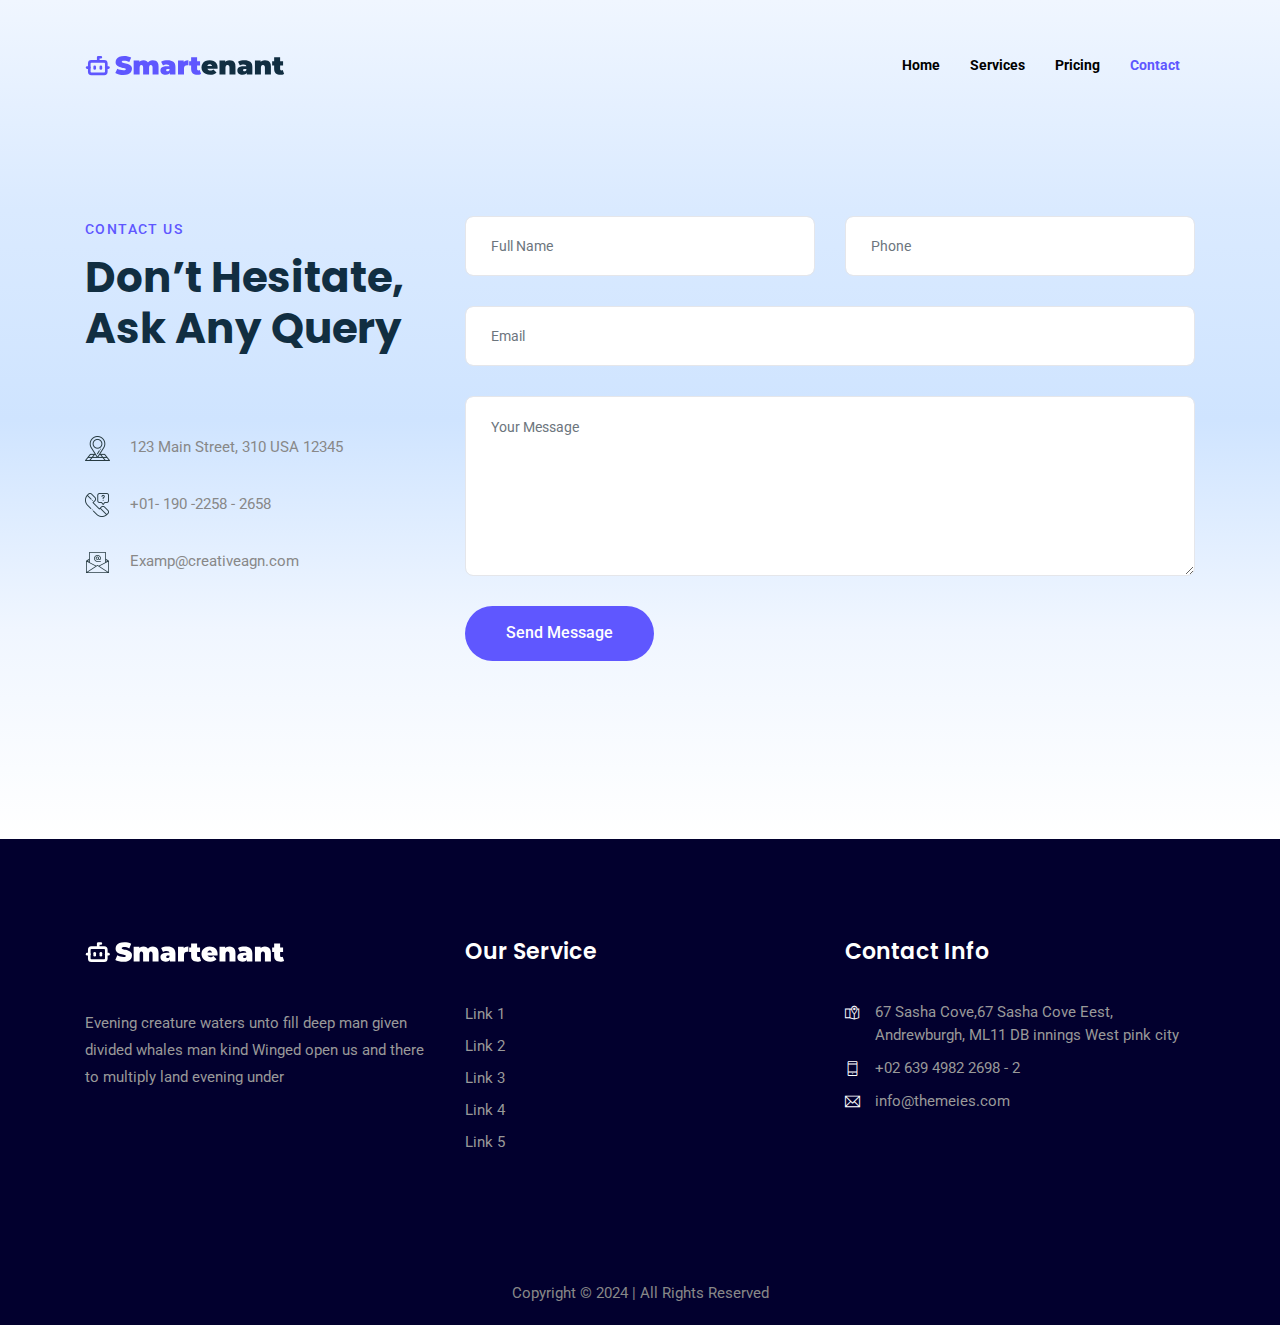
==== commit c587c4d6: "Theme changed to bluish" ====
--- a/contact.html
+++ b/contact.html
@@ -23,7 +23,7 @@
     <div class="container">
       <nav class="navbar">
         <!-- Site logo -->
-        <a href="home-01.html" class="logo">
+        <a href="index.html" class="logo">
           <img src="images/logo.svg" alt="">
         </a>
         <a href="javascript:void(0);" id="mobile-menu-toggler">
--- a/css/style.css
+++ b/css/style.css
@@ -15,7 +15,7 @@
 
 
 body {
-  color: #6c6c6f;
+ 
   background-color: #fff;
   font-family: 'Roboto', sans-serif;
   font-weight: 400;
@@ -128,7 +128,7 @@
 }
 
 .btn-filled {
-  background-color: #17a682;
+  background-color: #5f57ff;
 }
 
 .btn-filled:hover {
@@ -138,15 +138,15 @@
 }
 
 .btn-default {
-  background-color: #17a682;
+  background-color: #5f57ff;
   border-radius: 50px;
   color: #fff;
 }
 
 .btn-default:hover {
   background-color: transparent;
-  border: 1px solid #17a682;
-  color: #17a682;
+  border: 1px solid #5f57ff;
+  color: #5f57ff;
   -webkit-box-shadow: 0 0 30px 5px rgba(0, 0, 0, 0.05);
           box-shadow: 0 0 30px 5px rgba(0, 0, 0, 0.05);
 }
@@ -156,7 +156,7 @@
 }
 
 .btn-outline {
-  border: 2px solid #17a682;
+  border: 2px solid #5f57ff;
 }
 
 .btn:focus {
@@ -170,7 +170,7 @@
 }
 
 .tagline {
-  color: #17a682;
+  color: #5f57ff;
   display: block;
   font-size: 14px;
   font-weight: 500;
@@ -191,7 +191,7 @@
 }
 
 .tagline.bar:after {
-  background-color: #17a682;
+  background-color: #5f57ff;
   content: '';
   position: absolute;
   top: 50%;
@@ -284,7 +284,7 @@
 }
 
 .video-btn {
-  background-color: #17a682;
+  background-color: #5f57ff;
   color: #fff;
   display: block;
   font-size: 18px;
@@ -307,7 +307,7 @@
           animation: beat infinite 1.2s;
   height: 100%;
   width: 100%;
-  background-color: #17a682;
+  background-color: #5f57ff;
   border-radius: 50%;
   z-index: -1;
 }
@@ -357,7 +357,7 @@
 }
 
 .read-more:hover {
-  color: #17a682;
+  color: #5f57ff;
 }
 
 /**
@@ -405,7 +405,7 @@
 }
 
 .search-icon:hover, .cart-bag:hover {
-  color: #17a682;
+  color: #5f57ff;
 }
 
 .cart-bag .itemCount {
@@ -423,7 +423,7 @@
 }
 
 .cart-bag .itemCount:hover {
-  color: #17a682;
+  color: #5f57ff;
 }
 
 .abs-header {
@@ -474,7 +474,7 @@
 }
 
 .navbar-nav li a li.current-menu-item a, .navbar-nav li a:hover {
-  color: #17a682;
+  color: #5f57ff;
 }
 
 .navbar-nav li .sub-menu {
@@ -545,7 +545,7 @@
 }
 
 #mobile-menu-toggler:hover {
-  color: #17a682;
+  color: #5f57ff;
 }
 
 @media screen and (min-width: 992px) {
@@ -620,7 +620,7 @@
 }
 
 .search-icon:hover, .cart-bag:hover {
-  color: #17a682;
+  color: #5f57ff;
 }
 
 .cart-bag .itemCount {
@@ -638,7 +638,7 @@
 }
 
 .cart-bag .itemCount:hover {
-  color: #17a682;
+  color: #5f57ff;
 }
 
 .abs-header {
@@ -689,7 +689,7 @@
 }
 
 .navbar-nav li a li.current-menu-item a, .navbar-nav li a:hover {
-  color: #17a682;
+  color: #5f57ff;
 }
 
 .navbar-nav li .sub-menu {
@@ -760,7 +760,7 @@
 }
 
 #mobile-menu-toggler:hover {
-  color: #17a682;
+  color: #5f57ff;
 }
 
 @media screen and (min-width: 992px) {
@@ -800,7 +800,7 @@
 .banner {
   
   
-  background-image: linear-gradient(to top, #fff, #effcf7, #d6ffef, #e0fff3, #effcf7);
+  background-image: linear-gradient(to top, #fff, #f0f6ff, #cfe4ff, #daeaff, #f0f6ff);
   padding: 13% 0 10%;
 }
 
@@ -817,7 +817,7 @@
 
 
 .banner1 {
-  background-color: #edfff7;
+  background-color: #daeaff;
   
 }
 
@@ -1006,7 +1006,7 @@
  * Features section
  */
 .funfacts {
-  background-color: #062820;
+  background-color: #02002e;
   padding: 105px 0;
 }
 
@@ -1191,7 +1191,7 @@
 }
 
 .single-memb a:hover, .post-item a:hover {
-  color: #17a682;
+  color: #5f57ff;
 }
 
 @media screen and (max-width: 767px) {
@@ -1232,7 +1232,7 @@
 }
 
 .meta-tag a i {
-  color: #17a682;
+  color: #5f57ff;
   font-size: 13px;
   margin-right: 10px;
 }
@@ -1317,7 +1317,7 @@
 }
 
 .widget-navigation li a:hover {
-  color: #17a682;
+  color: #5f57ff;
 }
 
 @media screen and (max-width: 767px) {
@@ -1396,12 +1396,12 @@
 }
 
 .footer .foo-top {
-  background-color: #062820;
+  background-color: #02002e;
   padding: 100px 0;
 }
 
 .footer .foo-btm {
-  background-color: #062820;
+  background-color: #02002e;
 }
 
 .footer .foo-btm .copyright {
@@ -1413,7 +1413,7 @@
 }
 
 .footer .foo-btm .copyright a {
-  color: #17a682;
+  color: #5f57ff;
 }
 
 
@@ -1422,7 +1422,7 @@
 {
 
 
-  color: #17a682 !important;
+  color: #5f57ff !important;
 
 }
 
@@ -1490,7 +1490,7 @@
 .features
 {
 
-background-color: #edfff7;
+background-color: #daeaff;
   
 }
 
@@ -1552,7 +1552,7 @@
 }
 
 .customer-rating i {
-	color: #17a682;
+	color: #5f57ff;
 	position: absolute;
 	top: 10px;
 	right: 5px;
@@ -1613,7 +1613,7 @@
 
 .customer-feedback .owl-nav i {
 	background-color: transparent;
-	color: #17a682;
+	color: #5f57ff;
 	font-size: 25px;
 }
 
@@ -1692,7 +1692,7 @@
 
 {
 
-  background-color: #edfff7;
+  background-color: #daeaff;
 
 
 
@@ -1705,7 +1705,7 @@
 
 {
 
-  background-color: #edfff7;
+  background-color: #daeaff;
 
 
 
@@ -1788,7 +1788,7 @@
 .table .thead-dark th
 {
 
-  background-color: #17a682 !important;
+  background-color: #5f57ff !important;
 border-color: #18af87 !important;
 
 }
@@ -1817,7 +1817,7 @@
 {
 
 
-  background-color: #edfff7;
+  background-color: #daeaff;
   
 }
 
@@ -1833,7 +1833,7 @@
   z-index: 99; /* Make sure it does not overlap */
   border: none; /* Remove borders */
   outline: none; /* Remove outline */
-  background-color: #17a682; /* Set a background color */
+  background-color: #5f57ff; /* Set a background color */
   color: white; /* Text color */
   cursor: pointer; /* Add a mouse pointer on hover */
   padding: 15px; /* Some padding */
@@ -1844,8 +1844,8 @@
 
 #myBtn:hover {
   background-color: #fff; /* Add a dark-grey background on hover */
-  border: 1px solid #17a682;
-  color: #17a682;
+  border: 1px solid #5f57ff;
+  color: #5f57ff;
 }
 
 
@@ -1916,15 +1916,6 @@
 
 
 
-.services-container .row
-{
-
-
-margin-bottom: 100px !important;
-
-
-
-}
 
 
 
@@ -1939,7 +1930,110 @@
 .custom-header1
 {
 
-  padding: 5% 0 10%;
-
-
-}+  padding: 8% 0 5%;
+
+
+}
+
+.feature p
+
+{
+
+margin-bottom: 50px;
+
+}
+
+
+
+
+
+
+
+
+
+
+
+
+.category {
+  display: inline-block;
+  padding: 20px;
+  background: #daeaff;
+  border-radius: 4px;
+  text-decoration: none !important;
+}
+
+
+
+
+
+
+
+.category .uil {
+  text-align: center;
+  display: inline-block;
+  color: #00aeff;
+  width: 40px;
+  height: 40px;
+  border-radius: 10px;
+  margin-right: 20px;
+  background: #ffffff;
+  font-size: 30px;
+  line-height: 40px;
+}
+
+
+
+.ft-head
+{
+
+font-size: 24px;
+padding-bottom: 16px;
+
+}
+
+
+
+.card-feature
+{
+
+
+background-color: #daeaff;
+border-radius: 4px;
+
+
+}
+
+
+
+
+
+
+
+
+
+
+
+
+
+
+
+
+
+
+
+
+
+
+
+
+
+
+
+
+
+
+
+
+
+
+
